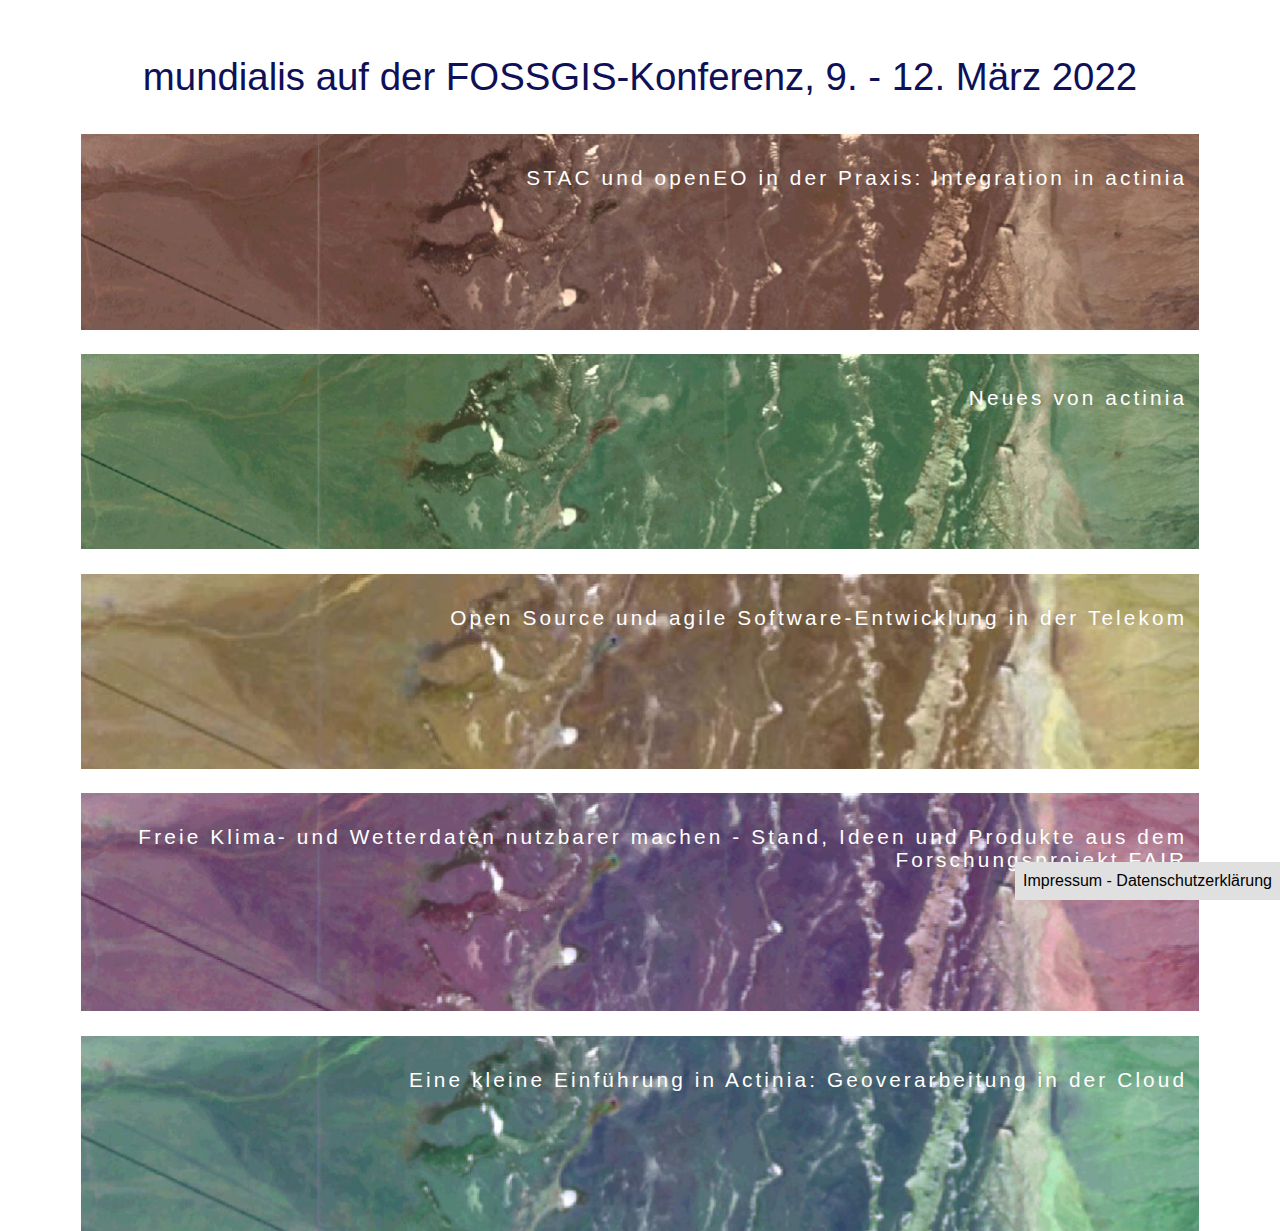
==== index.html @ 3eb3943f "initial commit" ====
<html><head>
    <title>mundialis FOSSGIS 2022</title>
    <meta charset="utf-8">
    <link rel="stylesheet" href="index.css">
    <link rel="shortcut icon" href="resources/img/mundialis_bildmarke_web.ico" type="image/x-icon">
</head>
<body>
    <main>
        <h1>mundialis auf der FOSSGIS-Konferenz, 9. - 12. März 2022</h1>
        <div class="flexparent">
            <a class="event flexchild" target="new" href="https://pretalx.com/fossgis2022/talk/review/P3VZNV3XSVD9MNCEW8ELWFAZEJRJDUFM">
                <div class="maininfo">
                    <p>STAC und openEO in der Praxis: Integration in actinia
                    </p>
                </div>
                <div class="moreinfos">
                    <p>Vortrag</p>
                    <p>2022-03-09, 17:00–17:20 (Europe/Berlin), Bühne 1</p>
                </div>
            </a>
            <a class="event flexchild" href="news-from-actinia/index.html">
            <!--<a class="event flexchild" target="new" href="https://pretalx.com/fossgis2022/talk/review/RARQYQUFVYQCLRA3EAKQD97PQK3KYLCV">-->
                <div class="maininfo">
                    <p>Neues von actinia
                    </p>
                </div>
                <div class="moreinfos">
                    <p>Vortrag</p>
                    <p>2022-03-10, 11:30–11:50 (Europe/Berlin), Bühne 3</p>
                </div>
            </a>
            <a class="event flexchild" target="new" href="https://pretalx.com/fossgis2022/talk/review/7KUPXJXFGF3BKRDL9HJ7UYNQ3MHBMQGT">
                <div class="maininfo">
                    <p>Open Source und agile Software-Entwicklung in der Telekom
                    </p>
                </div>
                <div class="moreinfos">
                    <p>Vortrag</p>
                    <p>2022-03-10, 16:30–17:10 (Europe/Berlin), Bühne 3</p>
                </div>
            </a>
            <a class="event flexchild" target="new" href="https://pretalx.com/fossgis2022/talk/review/9P3BCALHQJBUQJNHDN8DHMEJ73FVLDXR">
                <div class="maininfo">
                    <p>Freie Klima- und Wetterdaten nutzbarer machen - Stand, Ideen und Produkte aus dem Forschungsprojekt FAIR</p>
                </div>
                <div class="moreinfos">
                    <p>Vortrag</p>
                    <p>2022-03-11, 11:00–11:20 (Europe/Berlin), Bühne 3</p>
                </div>
            </a>
            <a class="event flexchild" target="new" href="https://pretalx.com/fossgis2022/talk/review/JL3HHK7F3HDVCSTYNCMBXPBZ8NG8D8UC">
            <!--<a class="event flexchild" href="https://mmacata.github.io/actinia-introduction/">-->
                <div class="maininfo">
                    <p>Eine kleine Einführung in Actinia: Geoverarbeitung in der Cloud</p>
                </div>
                <div class="moreinfos">
                    <p>Workshop</p>
                    <p>2022-03-11, 11:00–12:30 (Europe/Berlin), Workshop 2</p>
                </div>
            </a>

        </div>
    </main>
<p class="imprint" style="position: fixed;bottom: 0;right: 0;background-color: #e0e0e0;padding: 0.5em;margin:0;z-index: 999;"><a href="https://www.mundialis.de/imprint">Impressum</a> - <a href="https://www.mundialis.de/datenschutzerklaerung">Datenschutzerklärung</a></p>

</body></html>
---- index.css ----
/* https://geoserver.mundialis.de/geoserver/sentinelMosaic/wms?SERVICE=WMS&VERSION=1.1.0&REQUEST=GetMap&TRANSPARENT=true&LAYERS=sentinelMosaic%3Aart_118A04&bbox=-12664892.96431236,4649035.317864986,-12649045.017685313,4660921.275761676&FORMAT=image%2Fpng&SRS=EPSG%3A3857&STYLES=&WIDTH=1180&HEIGHT=886 */

body {
    width: 100%;
    font-family: "Open Sans", "Helvetica Neue", helvetica, arial, verdana, sans-serif;
    line-height: 1.4em;
    background-color: rgb(255, 255, 255);
    margin: 0px;
}

h1 {
    font-size: 2.4em;
}

h1, h2, h1 a {
    color: #0e1058;
    text-align: center;
    line-height: 1em;
    font-weight: normal;
}

a {
    text-decoration: none;
    color: #000;
}

#f4glogo {
    width: 2em;
}

main {
    background-color: rgb(255, 255, 255);
    z-index: 2;
    padding: 2em;
    margin: auto;
    margin-top: 3em;
    /* margin-left: 14em;
    margin-right: 14em; */
    margin-bottom: 0px;
    /* border: solid #0e1058 5px; */
    border-radius: 3px;
}

.flexparent {
    width: 100%;
    display: flex;
    flex-wrap: wrap;
    justify-content: center;
}

.flexchild {
    width: 28%;
    width: 16%;
    min-width: 8em;
    text-align: center;
    display: flex;
    flex-direction: column;
    justify-content: space-between;
    font-size: 1.3em;
    color: white;
    /* border: solid #0e1058 5px; */
    padding: 1%;
    margin: 1%;
}

.flexchild:nth-child(1) {
    /* background-color: #eb7f00; */
    background-image: url('resources/img/sentinelMosaic-art_040302.png');
}
.flexchild:nth-child(2) {
    /* background-color: #eb7f00; */
    background-image: url('resources/img/sentinelMosaic-art_080403.png');
}
.flexchild:nth-child(3) {
    /* background-color: #97bf0d; */
    background-image: url('resources/img/sentinelMosaic-art_12118A.png');
}
.flexchild:nth-child(4) {
    /* background-color: #0e1058; */
    background-image: url('resources/img/sentinelMosaic-art_118A04.png');
}
.flexchild:nth-child(5) {
    /* background-color: #eb7f00; */
    background-image: url('resources/img/sentinelMosaic-art_8A1104.png');
}
.flexchild:nth-child(6) {
    /* background-color: #eb7f00; */
    background-image: url('resources/img/sentinelMosaic-art_040302.png');
}

.flexchildhalf {
    width: 45%;
}

.flexchild:hover {
    /* box-shadow: 0px 0px 0px 2px rgba(0,0,0,0.34); */
}

.event > .maininfo {
    text-align: right;
    letter-spacing: 0.15em;
}

.event > .moreinfos {
    transition: visibility 0s, opacity 0.5s linear;
    visibility: hidden;
    opacity: 0;
}

.event:hover > .moreinfos {
    visibility: visible;
    opacity: 1;
}

img.blockimg {
    width: 80%;
    display: block;
    margin: 2em;
}

img.fleximg {
    width: 100%;
}

@media (max-width: 1500px) {
    main {
        margin: 0px;
        height: 100%;
    }
    .flexparent {
        width: 100%;
        height: 100%;
     }
    .flexchild {
        width: 90%;
        min-width: 1em;
    }
}
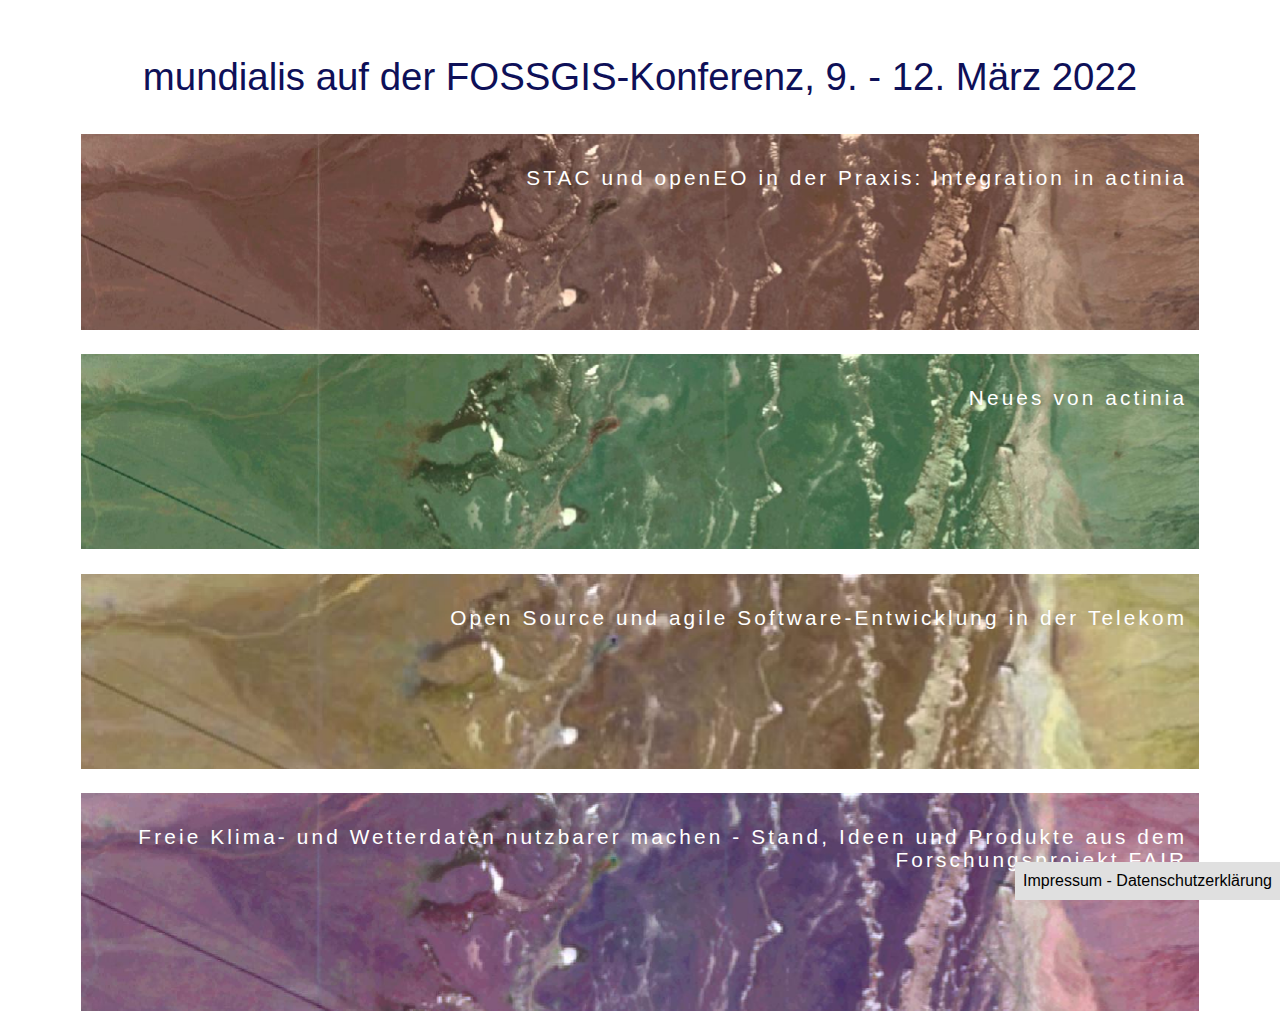
==== commit e156d095: "outcomment workshop" ====
--- a/index.html
+++ b/index.html
@@ -8,7 +8,8 @@
     <main>
         <h1>mundialis auf der FOSSGIS-Konferenz, 9. - 12. März 2022</h1>
         <div class="flexparent">
-            <a class="event flexchild" target="new" href="https://pretalx.com/fossgis2022/talk/review/P3VZNV3XSVD9MNCEW8ELWFAZEJRJDUFM">
+            <a class="event flexchild" href="stac-openeo-actinia/index.html">
+            <!--<a class="event flexchild" target="new" href="https://pretalx.com/fossgis2022/talk/review/P3VZNV3XSVD9MNCEW8ELWFAZEJRJDUFM">-->
                 <div class="maininfo">
                     <p>STAC und openEO in der Praxis: Integration in actinia
                     </p>
@@ -48,16 +49,16 @@
                     <p>2022-03-11, 11:00–11:20 (Europe/Berlin), Bühne 3</p>
                 </div>
             </a>
-            <a class="event flexchild" target="new" href="https://pretalx.com/fossgis2022/talk/review/JL3HHK7F3HDVCSTYNCMBXPBZ8NG8D8UC">
+            <!-- <a class="event flexchild" target="new" href="https://pretalx.com/fossgis2022/talk/review/JL3HHK7F3HDVCSTYNCMBXPBZ8NG8D8UC"> -->
             <!--<a class="event flexchild" href="https://mmacata.github.io/actinia-introduction/">-->
-                <div class="maininfo">
+                <!-- <div class="maininfo">
                     <p>Eine kleine Einführung in Actinia: Geoverarbeitung in der Cloud</p>
                 </div>
                 <div class="moreinfos">
                     <p>Workshop</p>
                     <p>2022-03-11, 11:00–12:30 (Europe/Berlin), Workshop 2</p>
                 </div>
-            </a>
+            </a> -->
 
         </div>
     </main>
